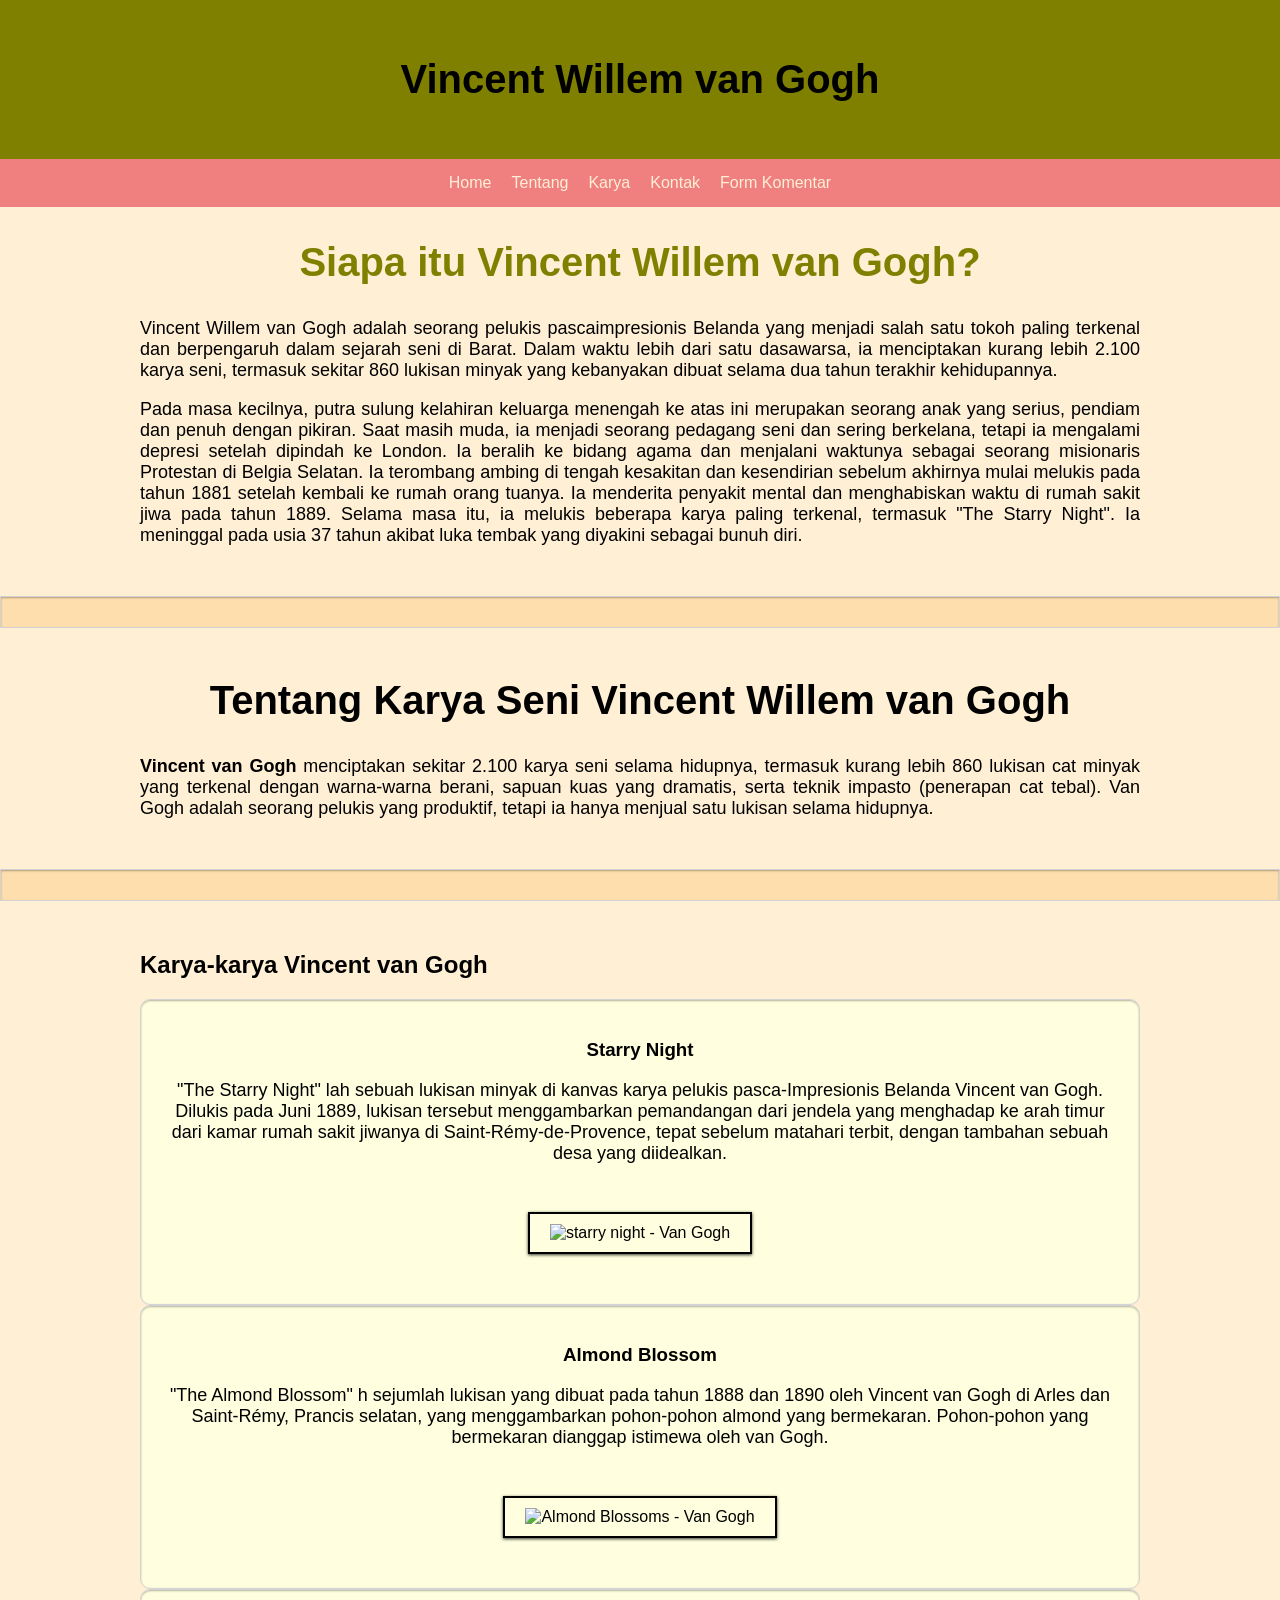
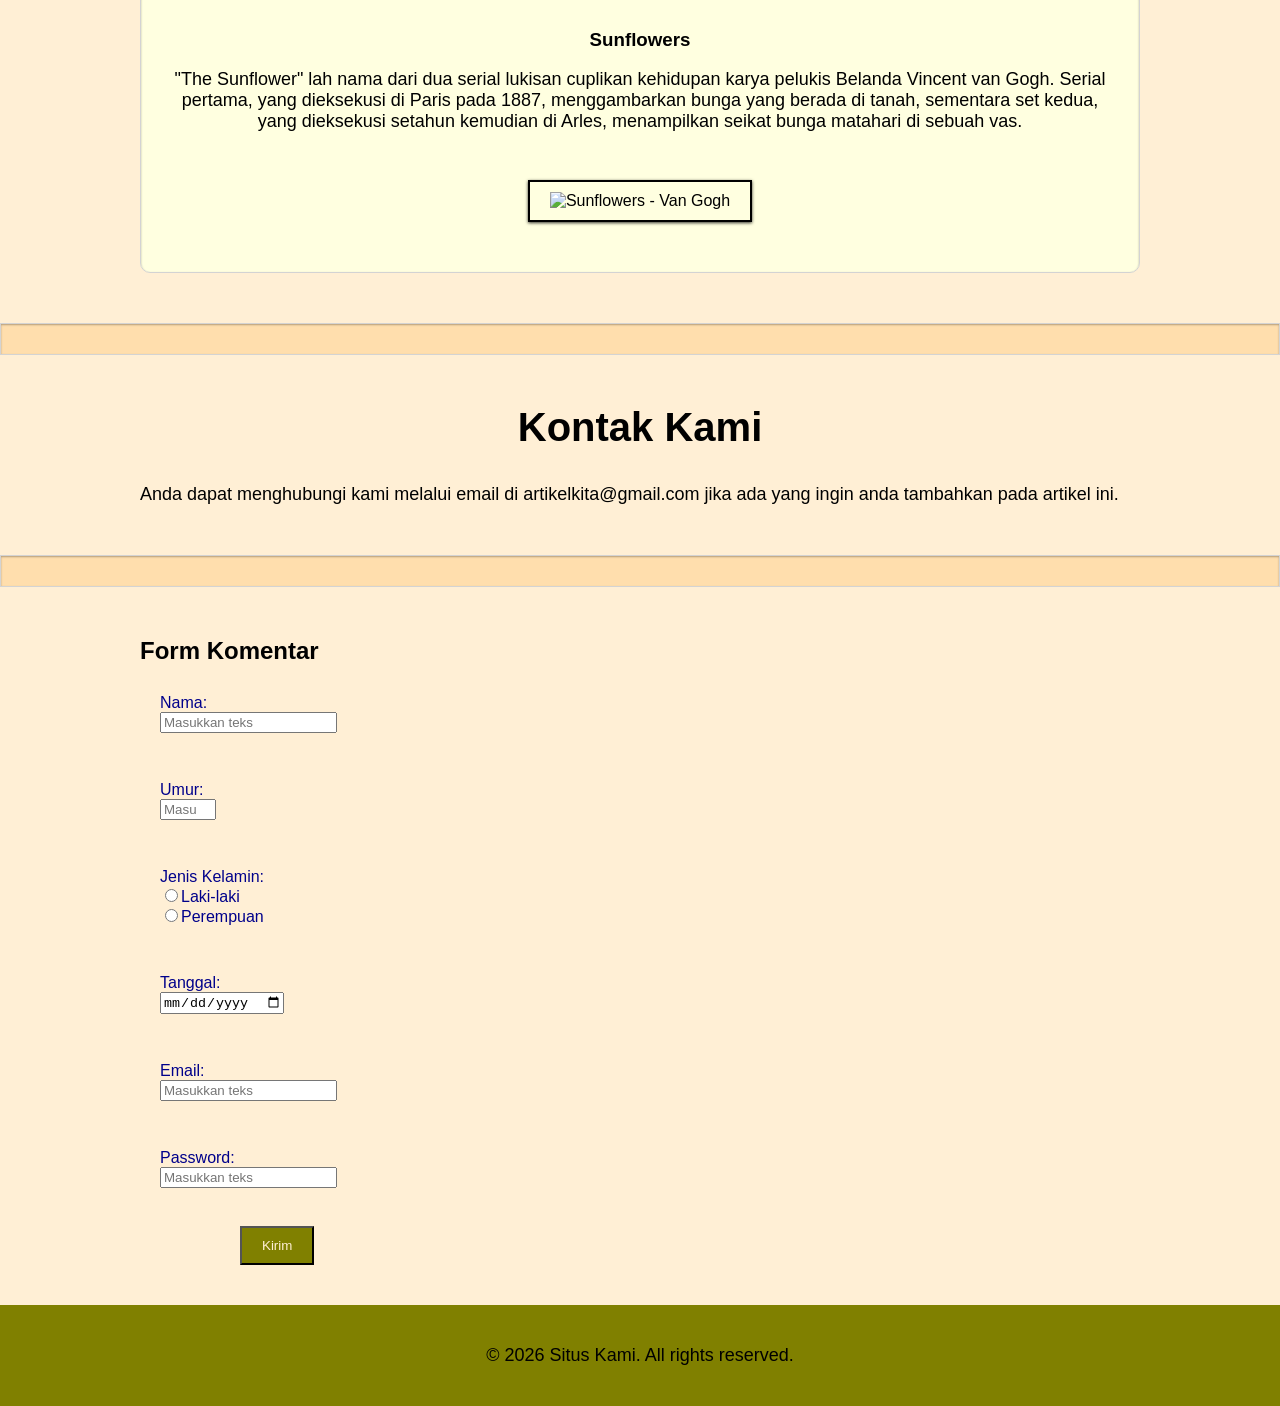
==== index.html @ 039961dc "Rename dasar.html to index.html" ====
<!DOCTYPE html>
<html lang="id">
<head>
    <meta charset="UTF-8">
    <meta name="viewport" content="width=device-width, initial-scale=1.0">
    <title>Belajar dasar HTML</title>

    <meta
    name="description"
    content="Artikel mengenai Vincent Willem van Gogh."
    >

    <link rel="stylesheet" href="dasar.css">
</head>
<body>
    <header>
        <h1>Vincent Willem van Gogh</h1>
    </header>

    <nav aria-label="Navigasi utama" 
    class="nav">
        <a href="#home">Home</a>
        <a href="#about">Tentang</a>
        <a href="#karya">Karya</a>
        <a href="#contact">Kontak</a>
        <a href="#feedback">Form Komentar</a>
    </nav>

    <main>
    <section id="home">
        <h1 id="vincent">Siapa itu Vincent Willem van Gogh?</h1>
        <p>
            Vincent Willem van Gogh adalah seorang pelukis pascaimpresionis Belanda 
            yang menjadi salah satu tokoh paling terkenal dan berpengaruh dalam sejarah seni di Barat. 
            Dalam waktu lebih dari satu dasawarsa, ia menciptakan kurang lebih 2.100 karya seni, 
            termasuk sekitar 860 lukisan minyak yang kebanyakan dibuat selama dua tahun terakhir 
            kehidupannya.
        </p>

         <p>
            Pada masa kecilnya, putra sulung kelahiran keluarga menengah 
            ke atas ini merupakan seorang anak yang serius, pendiam dan penuh dengan pikiran. 
            Saat masih muda, ia menjadi seorang pedagang seni dan sering berkelana, 
            tetapi ia mengalami depresi setelah dipindah ke London. 
            Ia beralih ke bidang agama dan menjalani waktunya sebagai seorang misionaris 
            Protestan di Belgia Selatan. Ia terombang ambing di tengah kesakitan dan kesendirian 
            sebelum akhirnya mulai melukis pada tahun 1881 setelah kembali ke rumah orang tuanya.
            Ia menderita penyakit mental dan menghabiskan waktu di rumah sakit jiwa 
            pada tahun 1889. Selama masa itu, ia melukis beberapa karya paling terkenal, termasuk 
            "The Starry Night". Ia meninggal pada usia 37 tahun akibat luka tembak yang diyakini sebagai 
            bunuh diri. 
        </p>
    </section>
    <hr>

    <section id="about">
        <h1>Tentang Karya Seni Vincent Willem van Gogh</h1>
        <p>
            <b>Vincent van Gogh</b> menciptakan sekitar 2.100 karya seni selama hidupnya, 
            termasuk kurang lebih 860 lukisan cat minyak yang terkenal dengan warna-warna berani, 
            sapuan kuas yang dramatis, serta teknik impasto (penerapan cat tebal).
            Van Gogh adalah seorang pelukis yang produktif, tetapi ia hanya menjual satu lukisan 
            selama hidupnya. 
        </p>
    </section>
    <hr>

    <section id="karya">
         <h2>Karya-karya Vincent van Gogh</h2>
        <div class="articles">
            <article>
                <h3>Starry Night</h3>
                <p>"The Starry Night" lah sebuah lukisan minyak di kanvas karya pelukis 
                    pasca-Impresionis Belanda Vincent van Gogh. Dilukis pada Juni 1889, 
                    lukisan tersebut menggambarkan pemandangan dari jendela yang menghadap 
                    ke arah timur dari kamar rumah sakit jiwanya di Saint-Rémy-de-Provence, 
                    tepat sebelum matahari terbit, dengan tambahan sebuah desa yang diidealkan.</p>

                <img src="image/starry night.jpg" alt="starry night - Van Gogh" class="card">
            </article>

            <article>
                <h3>Almond Blossom</h3>
                <p>"The Almond Blossom" h sejumlah lukisan yang dibuat pada tahun 1888 dan 1890 oleh 
                    Vincent van Gogh di Arles dan Saint-Rémy, Prancis selatan, yang menggambarkan pohon-pohon 
                    almond yang bermekaran. Pohon-pohon yang bermekaran dianggap istimewa oleh van Gogh.</p>

                <img src="image/almond blossom.jpg" alt="Almond Blossoms - Van Gogh" class="card">
            </article>

            <article>
                <h3>Sunflowers</h3>
                <p>"The Sunflower" lah nama dari dua serial lukisan cuplikan kehidupan karya 
                    pelukis Belanda Vincent van Gogh. Serial pertama, yang dieksekusi di Paris 
                    pada 1887, menggambarkan bunga yang berada di tanah, sementara set kedua, 
                    yang dieksekusi setahun kemudian di Arles, menampilkan seikat bunga matahari 
                    di sebuah vas.</p>

                <img src="image/sunflowers.jpg" alt="Sunflowers - Van Gogh" class="card">
            </article>
        </div>
    </section>

    <hr>

    <section id="contact">
        <h1>Kontak Kami</h1>
        <p>Anda dapat menghubungi kami melalui email di artikelkita@gmail.com jika ada yang ingin anda tambahkan pada artikel ini.</p>
    </section>
    <hr>
    </main>

    <section id="feedback">
        <h2>Form Komentar</h2>
        <form>

        <div class="form-group">
        <label for="Nama">Nama: </label><br>
        <input type="text" name="Nama" id="Nama" placeholder="Masukkan teks" maxlength="100" required><br><br>
        </div>

        <div class="form-group">
        <label for="Umur">Umur: </label><br>
        <input type="number" name="Umur" id="Umur" placeholder="Masukkan teks" min="1" max="200" required><br><br>
        </div>

        <div class="form-group">
        <label for="jenis_Kelamin">Jenis Kelamin: </label><br>
        <input type="radio" name="jenis_Kelamin" id="Laki-laki" value="Laki-laki">Laki-laki <br>
        <input type="radio" name="jenis_Kelamin" id="Perempuan" value="Perempuan">Perempuan <br><br>
        </div>

        <div class="form-group">
        <label for="Tanggal">Tanggal: </label><br>
        <input type="date" name="Tanggal" id="Tanggal" required><br><br>
        </div>

        <div class="form-group">
            <label for="email">Email: </label><br>
            <input type="email" name="email" id="email" placeholder="Masukkan teks" maxlength="100" required><br><br>
        </div>

        <div class="form-group">
        <label for="Password">Password: </label><br>
        <input type="password" name="Password" id="Password" placeholder="Masukkan teks" maxlength="100" required><br><br>
        </div>

        <button type="submit" id="klik">Kirim</button>
    </form>
    </section>
    
    <footer>
        <p>&copy; 2026 Situs Kami. All rights reserved.</p>
    </footer>

    <script src="dasar.js"></script>
</body>
</html>
---- dasar.css ----
* {
    box-sizing: border-box;
}

nav {
    display: flex;
    justify-content: center;
    background-color: lightcoral;
    gap: 20px;
    padding: 15px;
}

nav a {
    text-decoration: none;
    color: papayawhip;
}

nav a:hover {
    color: violet;
}

header {
    padding: 30px;
    text-align: center;
    color: whitesmoke;
    background-color: olive;
}

body {
    margin: 0;
    background-color: papayawhip;
    font-family: Arial, Helvetica, sans-serif;
}

section {
    width: 90%;
    max-width: 1000px;
    margin: 20px auto;
    text-align: justify;
    margin-bottom: 40px;
}

article {
    padding: 20px;
    background-color: lightyellow;
    border: 1px solid lightgray;
    border-radius: 10px;
    text-align: center;
    box-shadow: inset 0 1px 2px rgba(0, 0, 0, 0.3);
}

@media (max-width: 600px) {
.articles  {
    display: grid;
    grid-template-columns: repeat(auto-fit, minmax(300px, 1fr));
    gap: 20px;
    width: 100%;
    height: 1000px;}
}

.card {
    width: 200px;
    height: 170px;
    box-shadow: 0 1px 3px rgba(0, 0, 0, 0.8);
    border: 2px solid;
    padding: 10px 20px;
    margin: 30px;
}

h1 {
    color: black;
    font-size: 40px;
    text-align: center;
    font-weight: bold;
}

p {
    font-size: 18px;
    font-family: Arial, Helvetica, sans-serif;
    color: black;
}

#vincent {
    color: olive;
    text-align: center;
}

.form {
    display: grid;
    grid-template-columns: auto;
}

.form-group {
    color: darkblue;
    font-size: 16px;
    width: 100%;
    padding: 10px 20px;
    margin: 10px auto;
}

button {
    position: relative;
    left: 100px;

    background-color: olive;
    color: papayawhip;
    padding: 10px 20px;
    transition: 0.3s;
}

button:hover {
    transform: translateY(-5px);
    background-color: lightslategray;
    color: lemonchiffon;
}

hr {
    border: 1px solid lightgray;
    margin: 50px 0;
    padding: 15px;
    background-color: navajowhite;
    box-shadow: inset 0 1px 2px rgba(0, 0, 0, 0.3);
}

footer {
    padding: 22px;
    text-align: center;
    background-color: olive;
}
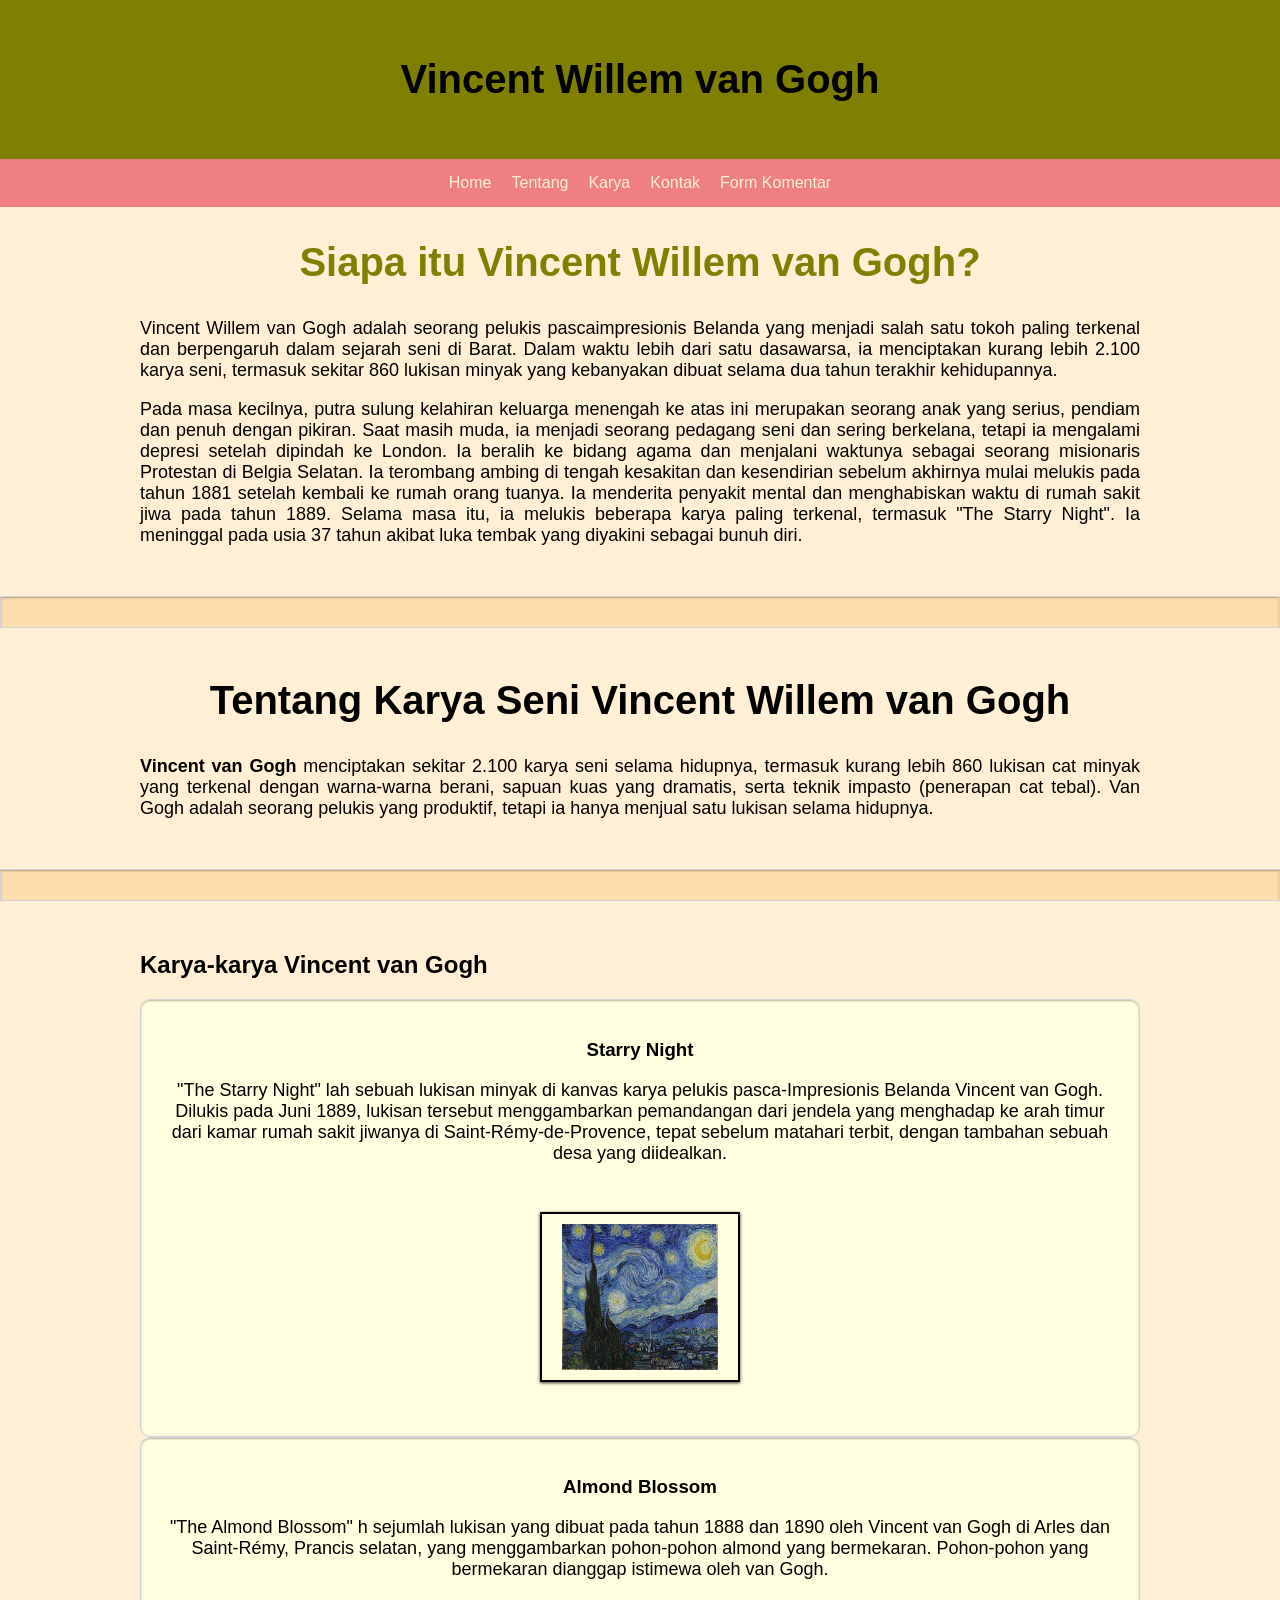
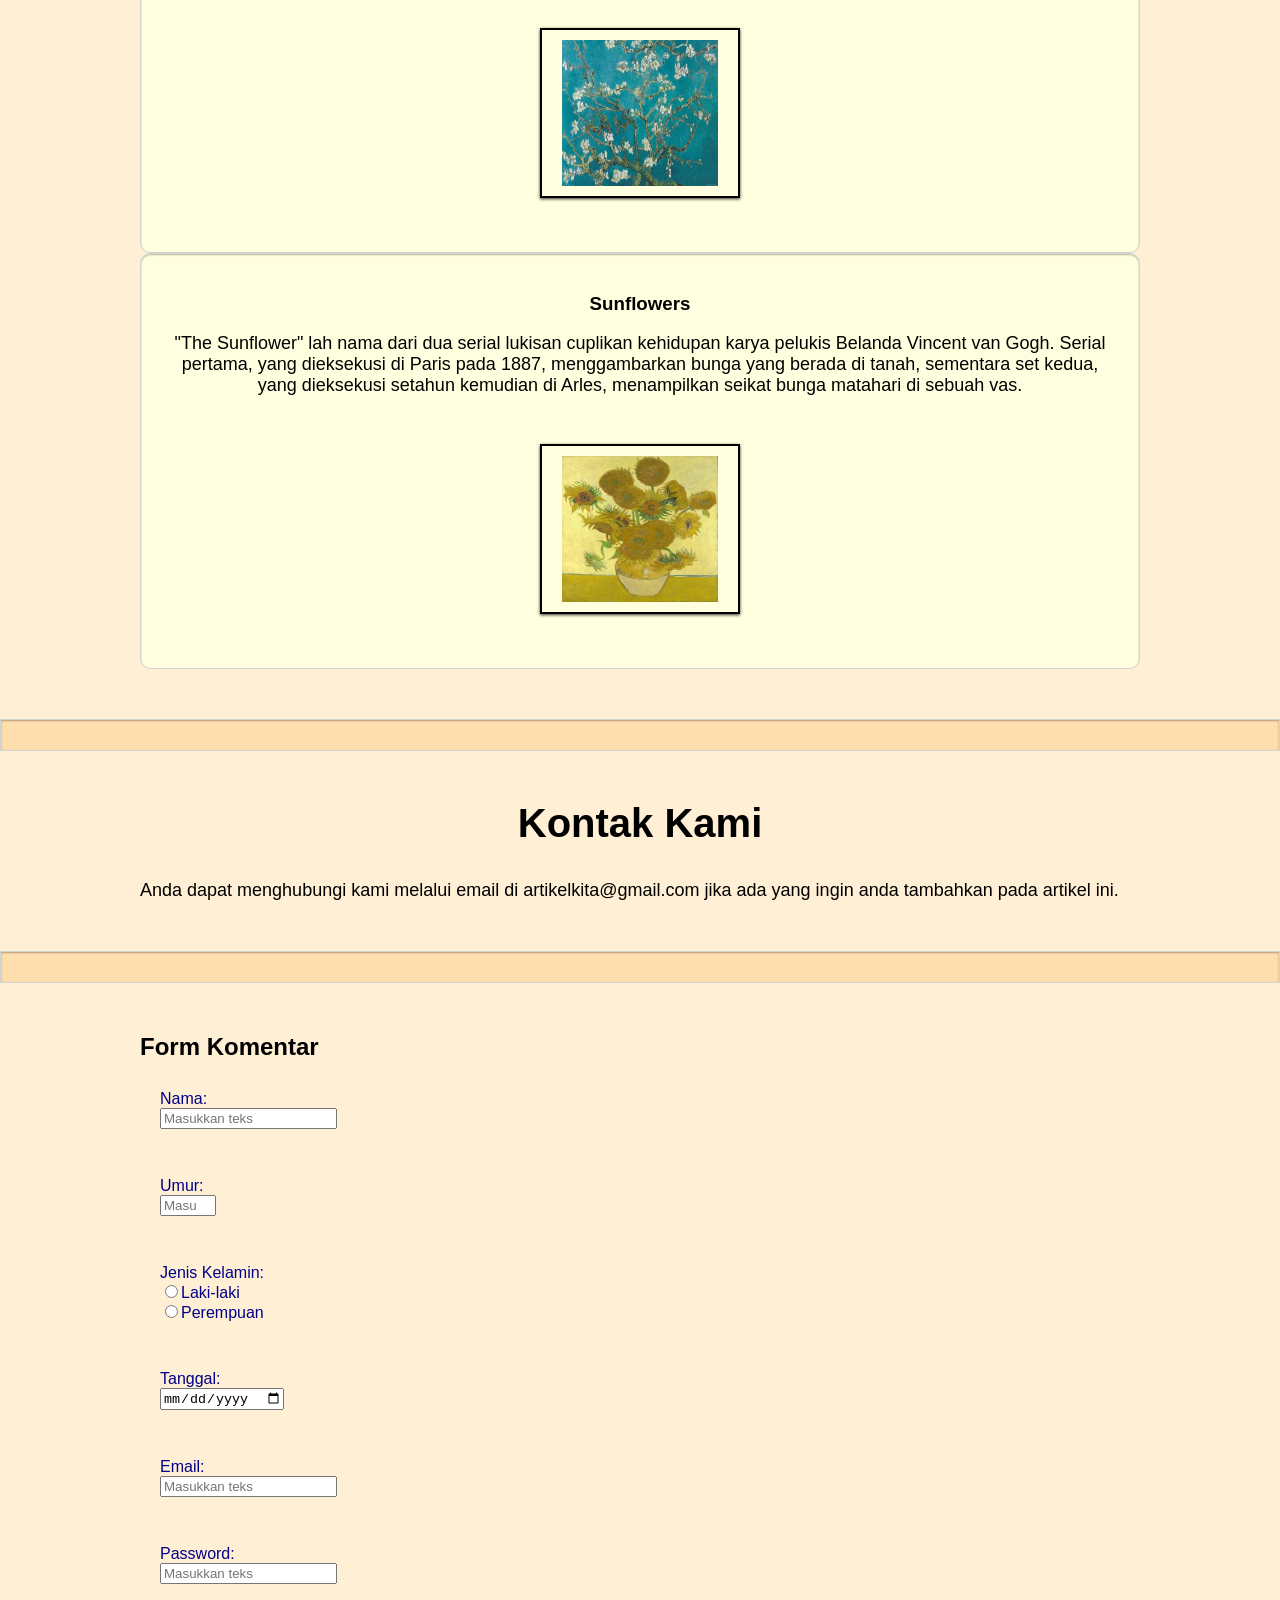
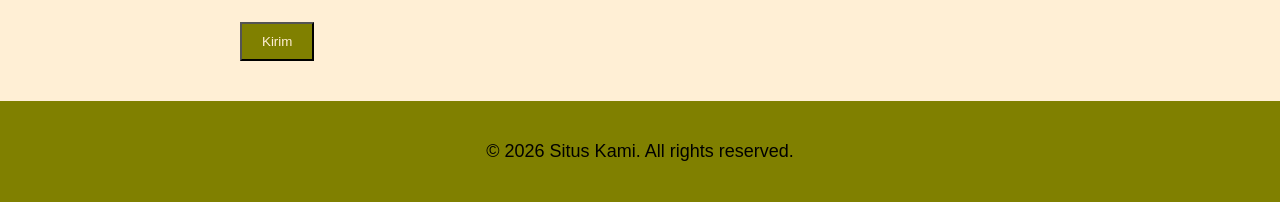
==== commit a6f71f45: "Update index.html" ====
--- a/index.html
+++ b/index.html
@@ -10,7 +10,7 @@
     content="Artikel mengenai Vincent Willem van Gogh."
     >
 
-    <link rel="stylesheet" href="dasar.css">
+    <link rel="stylesheet" href="style.css">
 </head>
 <body>
     <header>
@@ -76,7 +76,7 @@
                     ke arah timur dari kamar rumah sakit jiwanya di Saint-Rémy-de-Provence, 
                     tepat sebelum matahari terbit, dengan tambahan sebuah desa yang diidealkan.</p>
 
-                <img src="image/starry night.jpg" alt="starry night - Van Gogh" class="card">
+                <img src="images/starry night.jpg" alt="starry night - Van Gogh" class="card">
             </article>
 
             <article>
@@ -85,7 +85,7 @@
                     Vincent van Gogh di Arles dan Saint-Rémy, Prancis selatan, yang menggambarkan pohon-pohon 
                     almond yang bermekaran. Pohon-pohon yang bermekaran dianggap istimewa oleh van Gogh.</p>
 
-                <img src="image/almond blossom.jpg" alt="Almond Blossoms - Van Gogh" class="card">
+                <img src="images/almond blossom.jpg" alt="Almond Blossoms - Van Gogh" class="card">
             </article>
 
             <article>
@@ -96,7 +96,7 @@
                     yang dieksekusi setahun kemudian di Arles, menampilkan seikat bunga matahari 
                     di sebuah vas.</p>
 
-                <img src="image/sunflowers.jpg" alt="Sunflowers - Van Gogh" class="card">
+                <img src="images/sunflowers.jpg" alt="Sunflowers - Van Gogh" class="card">
             </article>
         </div>
     </section>
@@ -153,6 +153,6 @@
         <p>&copy; 2026 Situs Kami. All rights reserved.</p>
     </footer>
 
-    <script src="dasar.js"></script>
+    <script src="script.js"></script>
 </body>
 </html>
--- a/style.css
+++ b/style.css
@@ -0,0 +1,129 @@
+* {
+    box-sizing: border-box;
+}
+
+nav {
+    display: flex;
+    justify-content: center;
+    background-color: lightcoral;
+    gap: 20px;
+    padding: 15px;
+}
+
+nav a {
+    text-decoration: none;
+    color: papayawhip;
+}
+
+nav a:hover {
+    color: violet;
+}
+
+header {
+    padding: 30px;
+    text-align: center;
+    color: whitesmoke;
+    background-color: olive;
+}
+
+body {
+    margin: 0;
+    background-color: papayawhip;
+    font-family: Arial, Helvetica, sans-serif;
+}
+
+section {
+    width: 90%;
+    max-width: 1000px;
+    margin: 20px auto;
+    text-align: justify;
+    margin-bottom: 40px;
+}
+
+article {
+    padding: 20px;
+    background-color: lightyellow;
+    border: 1px solid lightgray;
+    border-radius: 10px;
+    text-align: center;
+    box-shadow: inset 0 1px 2px rgba(0, 0, 0, 0.3);
+}
+
+@media (max-width: 600px) {
+.articles  {
+    display: grid;
+    grid-template-columns: repeat(auto-fit, minmax(300px, 1fr));
+    gap: 20px;
+    width: 100%;
+    height: 1000px;}
+}
+
+.card {
+    width: 200px;
+    height: 170px;
+    box-shadow: 0 1px 3px rgba(0, 0, 0, 0.8);
+    border: 2px solid;
+    padding: 10px 20px;
+    margin: 30px;
+}
+
+h1 {
+    color: black;
+    font-size: 40px;
+    text-align: center;
+    font-weight: bold;
+}
+
+p {
+    font-size: 18px;
+    font-family: Arial, Helvetica, sans-serif;
+    color: black;
+}
+
+#vincent {
+    color: olive;
+    text-align: center;
+}
+
+.form {
+    display: grid;
+    grid-template-columns: auto;
+}
+
+.form-group {
+    color: darkblue;
+    font-size: 16px;
+    width: 100%;
+    padding: 10px 20px;
+    margin: 10px auto;
+}
+
+button {
+    position: relative;
+    left: 100px;
+
+    background-color: olive;
+    color: papayawhip;
+    padding: 10px 20px;
+    transition: 0.3s;
+}
+
+button:hover {
+    transform: translateY(-5px);
+    background-color: lightslategray;
+    color: lemonchiffon;
+}
+
+hr {
+    border: 1px solid lightgray;
+    margin: 50px 0;
+    padding: 15px;
+    background-color: navajowhite;
+    box-shadow: inset 0 1px 2px rgba(0, 0, 0, 0.3);
+}
+
+footer {
+    padding: 22px;
+    text-align: center;
+    background-color: olive;
+}
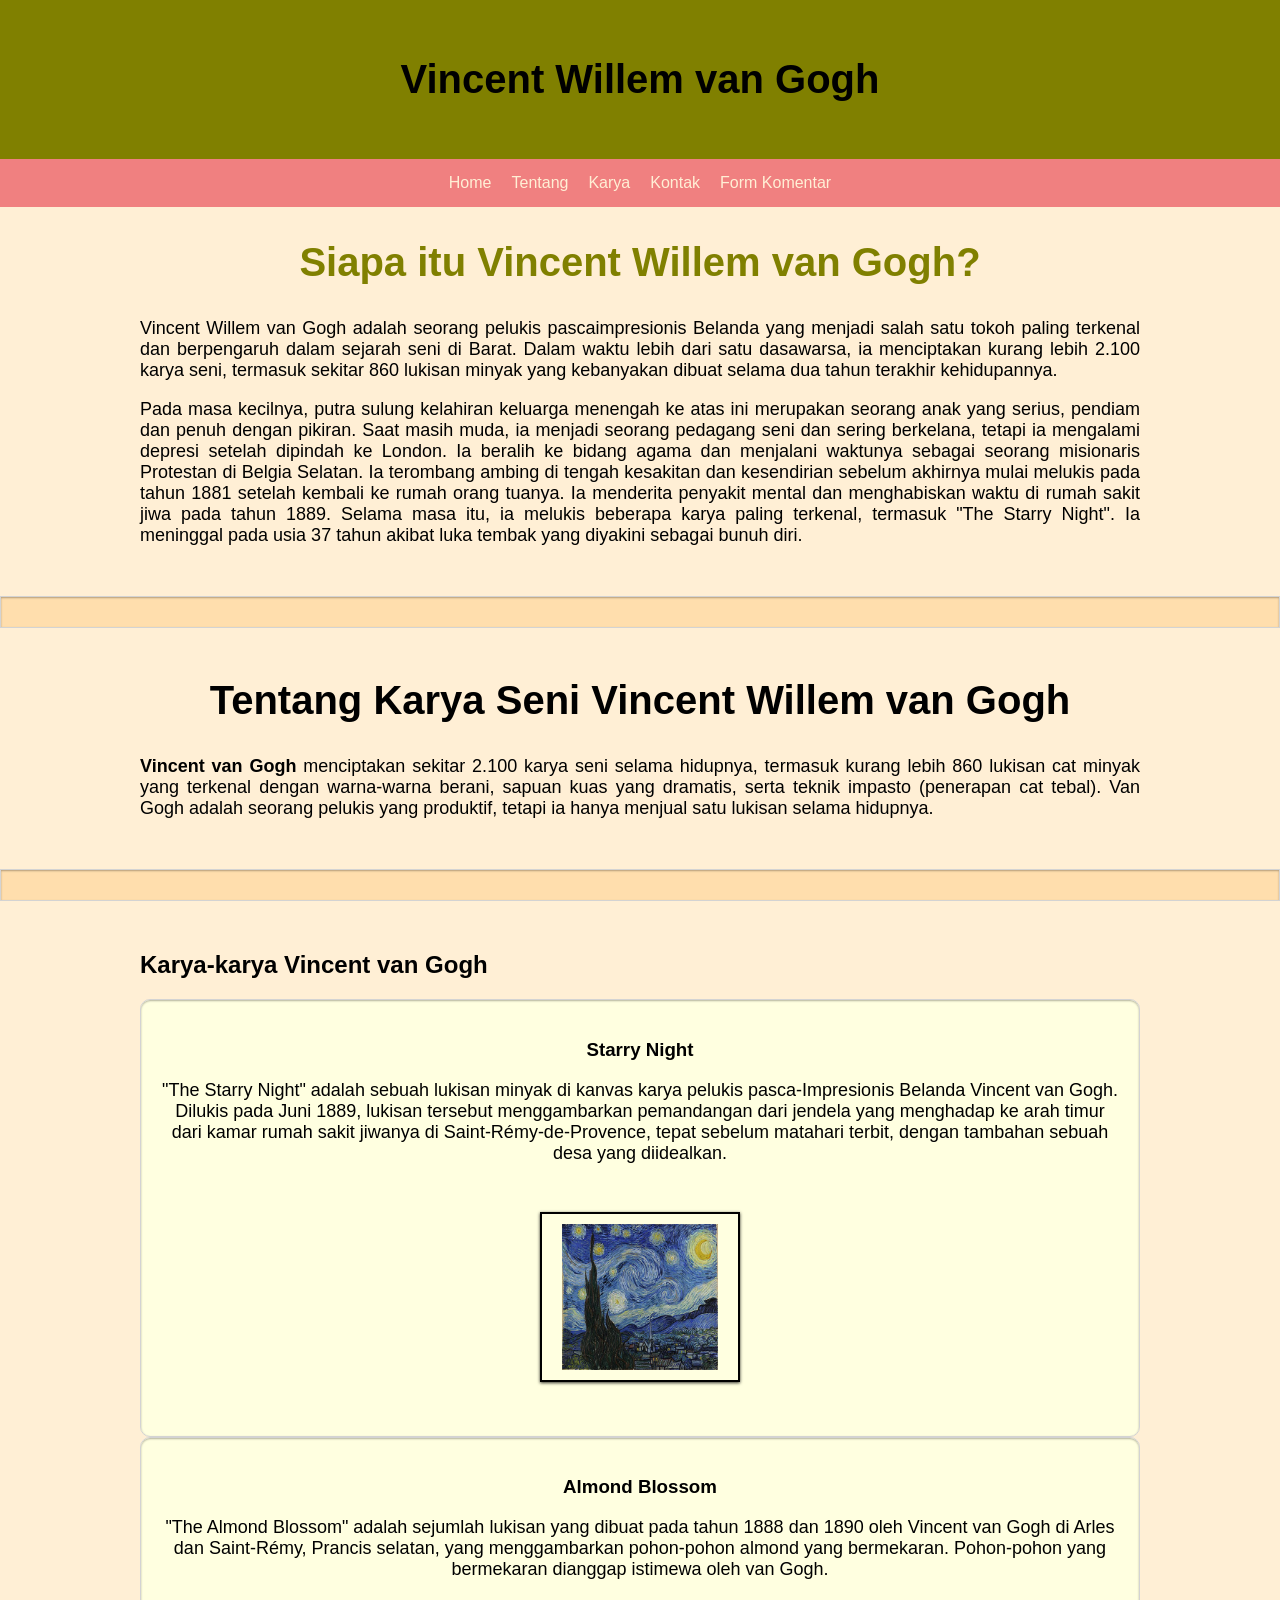
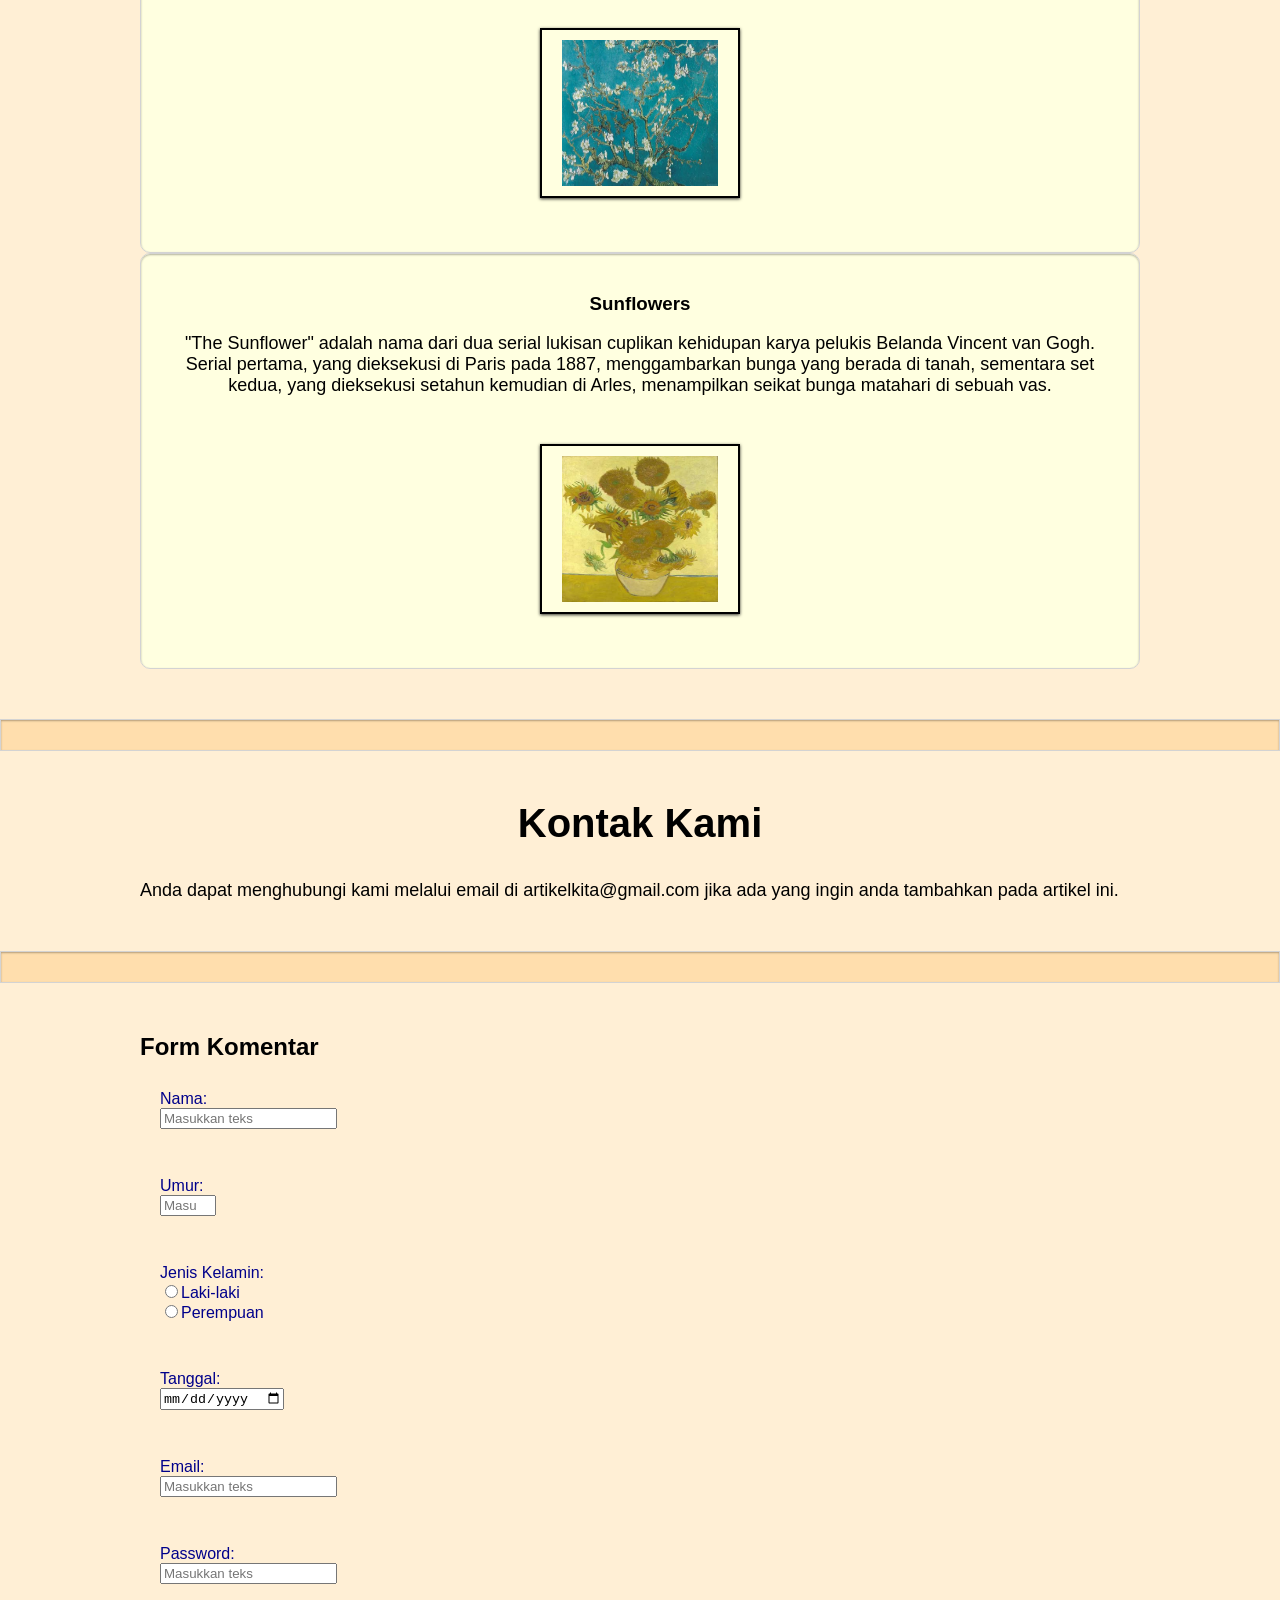
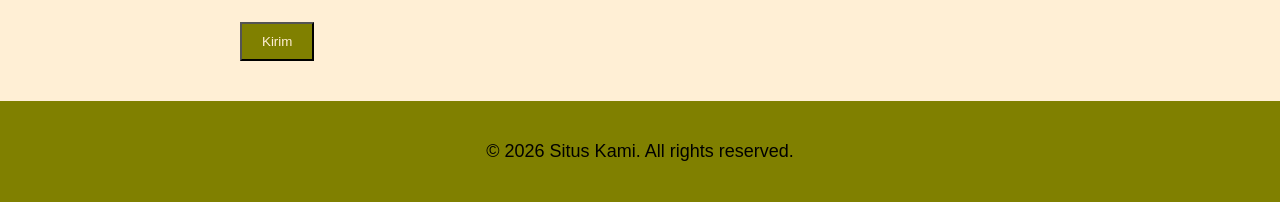
==== commit 15110277: "Update index.html" ====
--- a/index.html
+++ b/index.html
@@ -70,7 +70,7 @@
         <div class="articles">
             <article>
                 <h3>Starry Night</h3>
-                <p>"The Starry Night" lah sebuah lukisan minyak di kanvas karya pelukis 
+                <p>"The Starry Night" adalah sebuah lukisan minyak di kanvas karya pelukis 
                     pasca-Impresionis Belanda Vincent van Gogh. Dilukis pada Juni 1889, 
                     lukisan tersebut menggambarkan pemandangan dari jendela yang menghadap 
                     ke arah timur dari kamar rumah sakit jiwanya di Saint-Rémy-de-Provence, 
@@ -81,7 +81,7 @@
 
             <article>
                 <h3>Almond Blossom</h3>
-                <p>"The Almond Blossom" h sejumlah lukisan yang dibuat pada tahun 1888 dan 1890 oleh 
+                <p>"The Almond Blossom" adalah sejumlah lukisan yang dibuat pada tahun 1888 dan 1890 oleh 
                     Vincent van Gogh di Arles dan Saint-Rémy, Prancis selatan, yang menggambarkan pohon-pohon 
                     almond yang bermekaran. Pohon-pohon yang bermekaran dianggap istimewa oleh van Gogh.</p>
 
@@ -90,7 +90,7 @@
 
             <article>
                 <h3>Sunflowers</h3>
-                <p>"The Sunflower" lah nama dari dua serial lukisan cuplikan kehidupan karya 
+                <p>"The Sunflower" adalah nama dari dua serial lukisan cuplikan kehidupan karya 
                     pelukis Belanda Vincent van Gogh. Serial pertama, yang dieksekusi di Paris 
                     pada 1887, menggambarkan bunga yang berada di tanah, sementara set kedua, 
                     yang dieksekusi setahun kemudian di Arles, menampilkan seikat bunga matahari 
